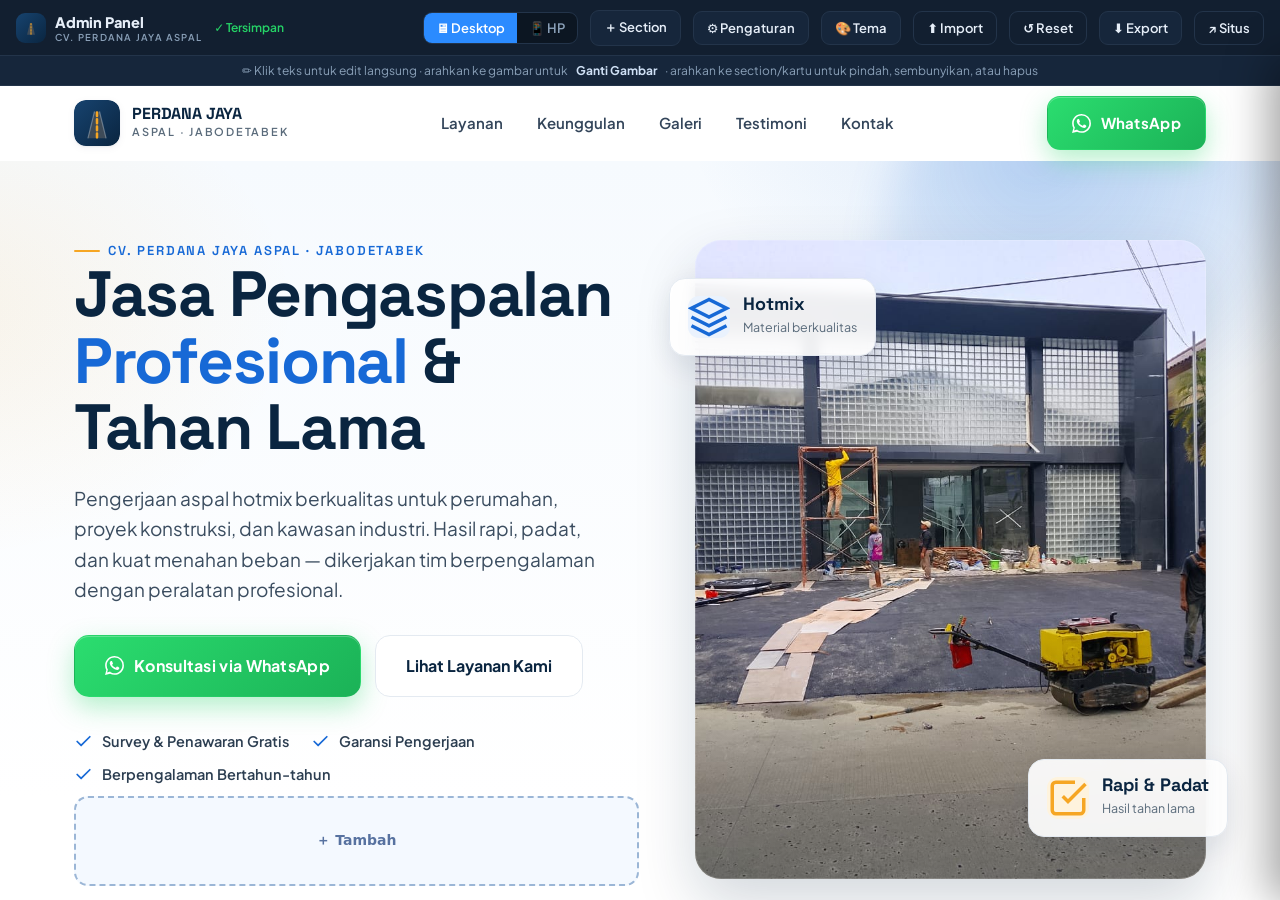
==== adminpanel/index.html @ 6e7381c0 "Sync latest landing page code" ====
<!DOCTYPE html>
<html lang="id">
<head>
<meta charset="UTF-8">
<meta name="viewport" content="width=device-width, initial-scale=1.0">
<title>Admin Panel — CV. Perdana Jaya Aspal</title>
<meta name="robots" content="noindex,nofollow">
<link rel="icon" href="data:image/svg+xml,<svg xmlns='http://www.w3.org/2000/svg' viewBox='0 0 48 48'><rect width='48' height='48' rx='12' fill='%230a2540'/><path d='M24 39 L24 13' stroke='%23F6A623' stroke-width='3' stroke-dasharray='4 3.4' stroke-linecap='round'/></svg>">
<link rel="preconnect" href="https://fonts.googleapis.com">
<link rel="preconnect" href="https://fonts.gstatic.com" crossorigin>
<link href="https://fonts.googleapis.com/css2?family=Plus+Jakarta+Sans:wght@400;500;600;700;800&display=swap" rel="stylesheet">
<link rel="stylesheet" href="../cms/admin.css">
</head>
<body>

<!-- ============ TOPBAR ============ -->
<header class="topbar">
  <div class="logo">
    <span class="dot"><svg viewBox="0 0 48 48" width="20" height="20"><path d="M14.5 40 L21.4 12 L26.6 12 L33.5 40 Z" fill="#3e4b58"/><path d="M24 39 L24 13" stroke="#F6A623" stroke-width="2.6" stroke-dasharray="4 3.4" stroke-linecap="round"/></svg></span>
    <span class="hide-sm">Admin Panel<small>CV. PERDANA JAYA ASPAL</small></span>
  </div>
  <span id="saved" class="saved">✓ Tersimpan</span>
  <div class="spacer"></div>
  <div class="seg hide-sm">
    <button class="active" data-dev="desktop">🖥 Desktop</button>
    <button data-dev="phone">📱 HP</button>
  </div>
  <button id="btnAddSec" class="tbtn">＋ Section</button>
  <button id="btnSettings" class="tbtn">⚙ Pengaturan</button>
  <button id="btnTheme" class="tbtn">🎨 Tema</button>
  <button id="btnImport" class="tbtn ghost hide-sm">⬆ Import</button>
  <input id="importFile" type="file" accept="application/json,.json" style="display:none">
  <button id="btnReset" class="tbtn ghost hide-sm">↺ Reset</button>
  <button id="btnExport" class="tbtn">⬇ Export</button>
  <button id="btnSite" class="tbtn ghost hide-sm">↗ Situs</button>
</header>

<div class="hintbar">✏️ Klik teks untuk edit langsung · arahkan ke gambar untuk <b>Ganti Gambar</b> · arahkan ke section/kartu untuk pindah, sembunyikan, atau hapus</div>

<!-- ============ EDITABLE PREVIEW ============ -->
<div id="stage" class="stage">
  <div class="frame-wrap">
    <iframe id="previewFrame" src="../index.html" title="Editor"></iframe>
  </div>
</div>

<!-- ============ THEME DRAWER ============ -->
<aside id="themeDrawer" class="drawer">
  <div class="dh"><h3>🎨 Tema</h3><button id="themeClose" class="tbtn ghost">✕</button></div>
  <div id="themeBody" class="dbody"></div>
</aside>
<div id="backdrop" class="backdrop"></div>

<!-- ============ IMAGE PICKER ============ -->
<div id="imgModal" class="modal">
  <div class="modal-box">
    <div class="mh"><h3>Pilih / Upload Gambar</h3><button id="imgClose" class="tbtn ghost">✕ Tutup</button></div>
    <div class="modal-body"><div id="imgGrid" class="imggrid"></div></div>
  </div>
</div>

<!-- ============ ICON PICKER ============ -->
<div id="iconModal" class="modal">
  <div class="modal-box" style="width:min(520px,96vw)">
    <div class="mh"><h3>Pilih Ikon</h3><button id="iconClose" class="tbtn ghost">✕ Tutup</button></div>
    <div class="modal-body"><div id="iconGrid" class="icongrid"></div></div>
  </div>
</div>

<!-- ============ ADD SECTION ============ -->
<div id="addModal" class="modal">
  <div class="modal-box" style="width:min(640px,96vw)">
    <div class="mh"><h3>Tambah Section</h3><button id="addClose" class="tbtn ghost">✕ Tutup</button></div>
    <div class="modal-body"><div id="addGrid" class="seclist"></div></div>
  </div>
</div>

<div id="toast" class="toast"></div>

<!-- portable CMS core -->
<script src="../cms/cms.js"></script>
<!-- this project (site) -->
<script src="../site/icons.js"></script>
<script src="../site/content.js"></script>
<script src="../site/images.js"></script>
<script src="../site/sections.js"></script>
<script src="../site/config.js"></script>
<!-- admin controller -->
<script src="../cms/admin.js"></script>
</body>
</html>
---- cms/admin.css ----
:root{
  --a-bg:#0c1622; --a-panel:#121f30; --a-panel2:#16263b; --a-line:#23344a;
  --a-text:#e6eef8; --a-mut:#8aa0b8; --a-blue:#2b8bff; --a-amber:#F6A623;
  --a-green:#25D366; --a-danger:#ff5c6c;
}
*{box-sizing:border-box;margin:0;padding:0}
body{font-family:"Plus Jakarta Sans",system-ui,sans-serif;background:var(--a-bg);color:var(--a-text);height:100vh;overflow:hidden;-webkit-font-smoothing:antialiased}
button{font-family:inherit;cursor:pointer}
input,textarea,select{font-family:inherit}

/* topbar */
.topbar{height:56px;display:flex;align-items:center;gap:12px;padding:0 16px;background:var(--a-panel);border-bottom:1px solid var(--a-line);position:relative;z-index:30}
.logo{display:flex;align-items:center;gap:9px;font-weight:800;font-size:14.5px;white-space:nowrap}
.logo .dot{width:30px;height:30px;border-radius:9px;background:linear-gradient(135deg,#17436f,#0a2540);display:grid;place-items:center}
.logo small{display:block;font-size:9.5px;color:var(--a-mut);letter-spacing:.13em;font-weight:600}
.saved{font-size:12px;color:var(--a-green);font-weight:600}
.saved.dirty{color:var(--a-amber)}
.spacer{flex:1}
.tbtn{display:inline-flex;align-items:center;gap:6px;background:var(--a-panel2);color:var(--a-text);border:1px solid var(--a-line);padding:8px 13px;border-radius:9px;font-size:13px;font-weight:600;transition:.15s;white-space:nowrap}
.tbtn:hover{border-color:var(--a-blue);color:#fff}
.tbtn.primary{background:var(--a-blue);border-color:var(--a-blue);color:#fff}
.tbtn.primary:hover{background:#1b7af0}
.tbtn.ghost{background:transparent}
.seg{display:flex;background:var(--a-bg);border:1px solid var(--a-line);border-radius:9px;overflow:hidden}
.seg button{padding:7px 12px;border:none;background:transparent;color:var(--a-mut);font-size:13px;font-weight:600}
.seg button.active{background:var(--a-blue);color:#fff}

/* hint bar under toolbar */
.hintbar{height:30px;display:flex;align-items:center;justify-content:center;gap:8px;background:var(--a-panel2);border-bottom:1px solid var(--a-line);font-size:12px;color:var(--a-mut)}
.hintbar b{color:#cfe0f5}

/* stage / preview */
.stage{height:calc(100vh - 86px);overflow:auto;display:flex;justify-content:center;padding:0;background:repeating-conic-gradient(#0b131d 0% 25%, #0d1622 0% 50%) 50%/24px 24px}
.frame-wrap{width:100%;height:100%;transition:width .3s, margin .3s}
.stage.phone .frame-wrap{width:390px;margin:18px 0;height:calc(100% - 36px);border-radius:18px;overflow:hidden;box-shadow:0 24px 70px rgba(0,0,0,.5)}
iframe{width:100%;height:100%;border:none;background:#fff;display:block}

/* generic panel (theme drawer) */
.drawer{position:fixed;top:56px;right:0;bottom:0;width:340px;background:var(--a-panel);border-left:1px solid var(--a-line);z-index:40;transform:translateX(100%);transition:transform .25s;overflow-y:auto;box-shadow:-12px 0 40px rgba(0,0,0,.35)}
.drawer.open{transform:none}
.drawer h3{font-size:15px;padding:16px 18px;border-bottom:1px solid var(--a-line);display:flex;align-items:center;justify-content:between}
.drawer .dh{display:flex;align-items:center;padding:14px 18px;border-bottom:1px solid var(--a-line)}
.drawer .dh h3{padding:0;border:none;flex:1}
.drawer .dbody{padding:16px 18px}
.field{margin-bottom:15px}
.field>label{display:block;font-size:12px;font-weight:700;color:var(--a-mut);margin-bottom:6px;text-transform:uppercase;letter-spacing:.04em}
.field select,.field input[type=text]{width:100%;background:var(--a-bg);border:1px solid var(--a-line);border-radius:9px;padding:9px 11px;color:var(--a-text);font-size:14px}
.field select:focus,.field input:focus{outline:none;border-color:var(--a-blue)}
.colorrow{display:flex;align-items:center;gap:10px}
.colorrow input[type=color]{width:42px;height:36px;border:1px solid var(--a-line);border-radius:8px;background:var(--a-bg);padding:2px;cursor:pointer}
.colorrow input[type=text]{flex:1}

/* modal */
.modal{position:fixed;inset:0;background:rgba(4,10,18,.82);display:none;align-items:center;justify-content:center;z-index:60;padding:24px;backdrop-filter:blur(4px)}
.modal.open{display:flex}
.modal-box{background:var(--a-panel);border:1px solid var(--a-line);border-radius:16px;width:min(900px,96vw);max-height:88vh;display:flex;flex-direction:column;overflow:hidden}
.modal-box .mh{display:flex;align-items:center;gap:12px;padding:15px 18px;border-bottom:1px solid var(--a-line)}
.modal-box .mh h3{font-size:16px;flex:1}
.modal-body{padding:16px;overflow-y:auto}
.imggrid{display:grid;grid-template-columns:repeat(auto-fill,minmax(118px,1fr));gap:10px}
.imggrid img{width:100%;aspect-ratio:4/3;object-fit:cover;border-radius:9px;border:2px solid transparent;cursor:pointer;transition:.15s}
.imggrid img:hover{border-color:var(--a-blue);transform:scale(1.03)}
.imggrid .upload{aspect-ratio:4/3;border:2px dashed var(--a-line);border-radius:9px;display:flex;flex-direction:column;align-items:center;justify-content:center;gap:6px;color:var(--a-mut);font-size:13px;font-weight:600}
.imggrid .upload:hover{border-color:var(--a-blue);color:var(--a-blue)}
.icongrid{display:grid;grid-template-columns:repeat(8,1fr);gap:8px}
.icongrid button{aspect-ratio:1;border:1px solid var(--a-line);background:var(--a-bg);border-radius:9px;display:grid;place-items:center;color:var(--a-mut)}
.icongrid button:hover{border-color:var(--a-blue);color:var(--a-blue);background:rgba(43,139,255,.1)}
.icongrid svg{width:22px;height:22px}
.seclist{display:grid;grid-template-columns:repeat(3,1fr);gap:10px}
.seclist button{display:flex;flex-direction:column;align-items:flex-start;gap:4px;padding:14px;border:1px solid var(--a-line);background:var(--a-bg);border-radius:11px;color:var(--a-text);text-align:left}
.seclist button:hover{border-color:var(--a-blue);background:rgba(43,139,255,.08)}
.seclist .em{font-size:22px}
.seclist .nm{font-weight:700;font-size:14px}
.seclist small{color:var(--a-mut);font-size:11.5px}

.toast{position:fixed;bottom:22px;left:50%;transform:translateX(-50%) translateY(20px);background:#0f2238;border:1px solid var(--a-blue);color:#fff;padding:11px 18px;border-radius:11px;font-weight:600;font-size:14px;opacity:0;transition:.3s;z-index:200;box-shadow:0 14px 40px rgba(0,0,0,.4)}
.toast.show{opacity:1;transform:translateX(-50%) translateY(0)}
.backdrop{position:fixed;inset:56px 0 0 0;z-index:35;display:none}
.backdrop.show{display:block}
@media(max-width:720px){ .hide-sm{display:none} .topbar{gap:8px;padding:0 10px} }
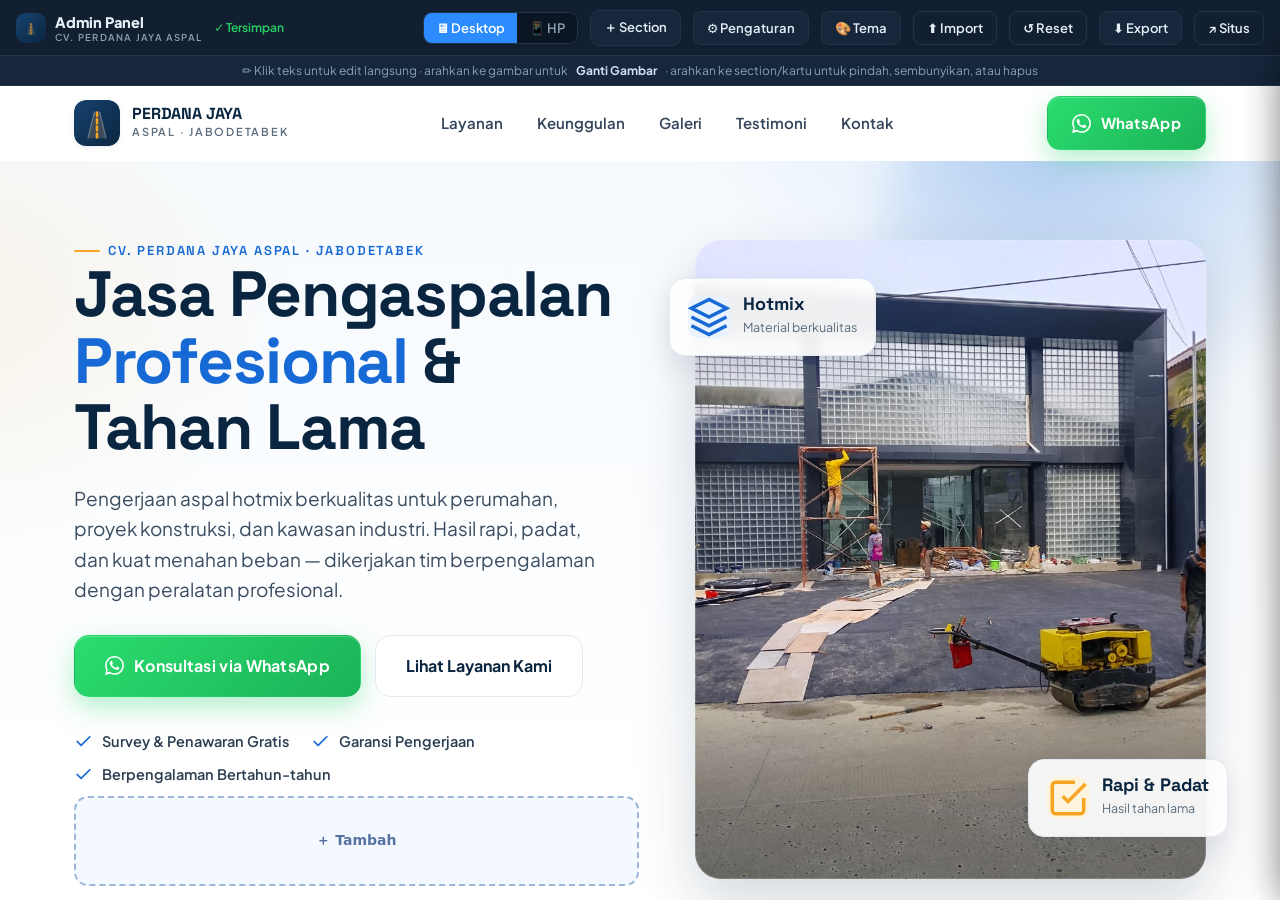
==== commit 910d3276: "Add cache busting for latest static assets" ====
--- a/adminpanel/index.html
+++ b/adminpanel/index.html
@@ -9,7 +9,7 @@
 <link rel="preconnect" href="https://fonts.googleapis.com">
 <link rel="preconnect" href="https://fonts.gstatic.com" crossorigin>
 <link href="https://fonts.googleapis.com/css2?family=Plus+Jakarta+Sans:wght@400;500;600;700;800&display=swap" rel="stylesheet">
-<link rel="stylesheet" href="../cms/admin.css">
+<link rel="stylesheet" href="../cms/admin.css?v=20260607-0026">
 </head>
 <body>
 
@@ -40,7 +40,7 @@
 <!-- ============ EDITABLE PREVIEW ============ -->
 <div id="stage" class="stage">
   <div class="frame-wrap">
-    <iframe id="previewFrame" src="../index.html" title="Editor"></iframe>
+    <iframe id="previewFrame" src="../index.html?v=20260607-0026" title="Editor"></iframe>
   </div>
 </div>
 
@@ -48,6 +48,12 @@
 <aside id="themeDrawer" class="drawer">
   <div class="dh"><h3>🎨 Tema</h3><button id="themeClose" class="tbtn ghost">✕</button></div>
   <div id="themeBody" class="dbody"></div>
+</aside>
+
+<!-- ============ SETTINGS DRAWER ============ -->
+<aside id="setDrawer" class="drawer">
+  <div class="dh"><h3>⚙ Pengaturan</h3><button id="setClose" class="tbtn ghost">✕</button></div>
+  <div id="setBody" class="dbody"></div>
 </aside>
 <div id="backdrop" class="backdrop"></div>
 
@@ -78,14 +84,14 @@
 <div id="toast" class="toast"></div>
 
 <!-- portable CMS core -->
-<script src="../cms/cms.js"></script>
+<script src="../cms/cms.js?v=20260607-0026"></script>
 <!-- this project (site) -->
-<script src="../site/icons.js"></script>
-<script src="../site/content.js"></script>
-<script src="../site/images.js"></script>
-<script src="../site/sections.js"></script>
-<script src="../site/config.js"></script>
+<script src="../site/icons.js?v=20260607-0026"></script>
+<script src="../site/content.js?v=20260607-0026"></script>
+<script src="../site/images.js?v=20260607-0026"></script>
+<script src="../site/sections.js?v=20260607-0026"></script>
+<script src="../site/config.js?v=20260607-0026"></script>
 <!-- admin controller -->
-<script src="../cms/admin.js"></script>
+<script src="../cms/admin.js?v=20260607-0026"></script>
 </body>
 </html>
--- a/cms/admin.css
+++ b/cms/admin.css
@@ -36,7 +36,7 @@
 iframe{width:100%;height:100%;border:none;background:#fff;display:block}
 
 /* generic panel (theme drawer) */
-.drawer{position:fixed;top:56px;right:0;bottom:0;width:340px;background:var(--a-panel);border-left:1px solid var(--a-line);z-index:40;transform:translateX(100%);transition:transform .25s;overflow-y:auto;box-shadow:-12px 0 40px rgba(0,0,0,.35)}
+.drawer{position:fixed;top:56px;right:0;bottom:0;width:min(360px,92vw);background:var(--a-panel);border-left:1px solid var(--a-line);z-index:40;transform:translateX(105%);transition:transform .25s;overflow-y:auto;box-shadow:-12px 0 40px rgba(0,0,0,.35)}
 .drawer.open{transform:none}
 .drawer h3{font-size:15px;padding:16px 18px;border-bottom:1px solid var(--a-line);display:flex;align-items:center;justify-content:between}
 .drawer .dh{display:flex;align-items:center;padding:14px 18px;border-bottom:1px solid var(--a-line)}
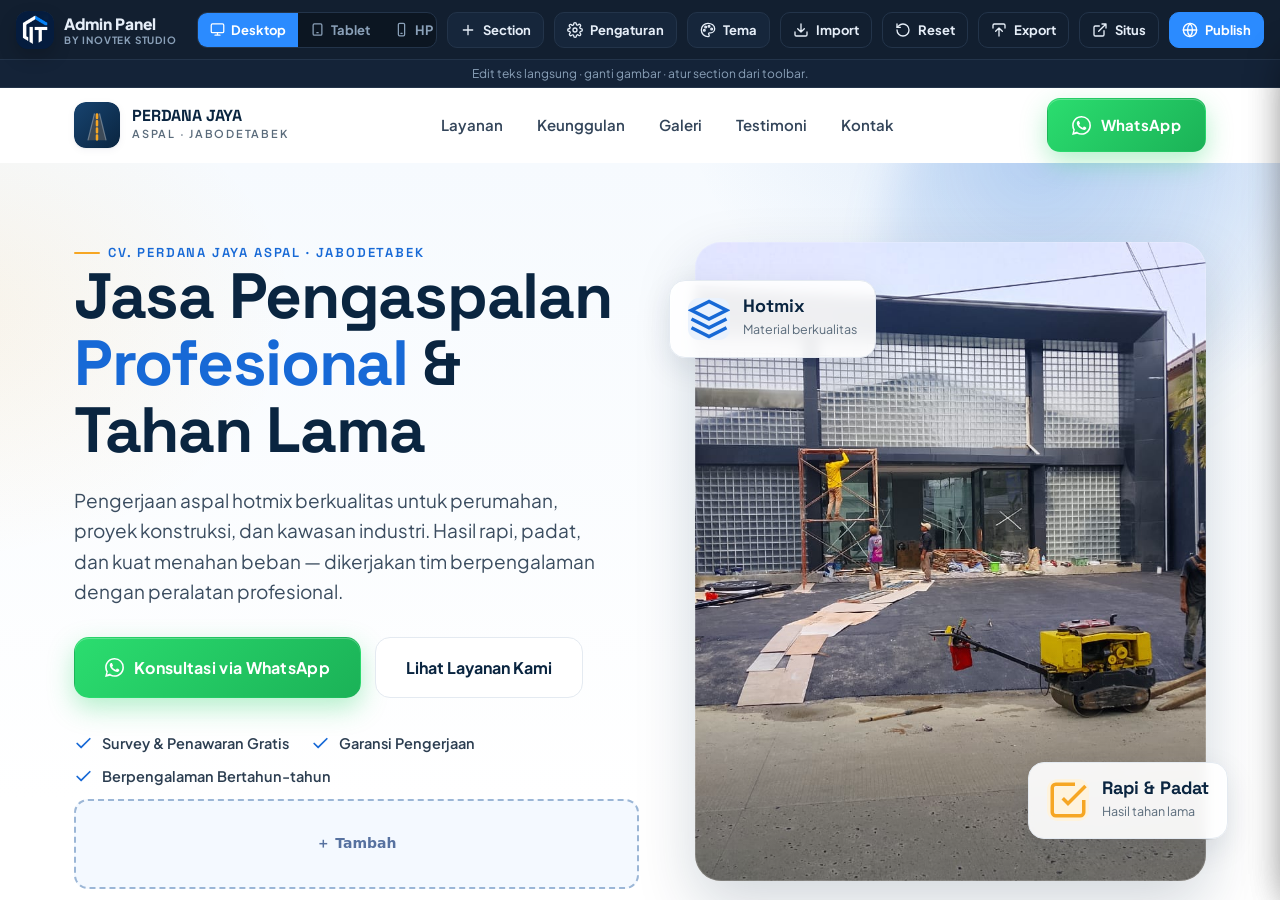
==== commit d99a3ab7: "Adopt CMS Admin Panel (Plug & Play) template - Swap engine + admin to the plug & play template (cms/" ====
--- a/adminpanel/index.html
+++ b/adminpanel/index.html
@@ -3,95 +3,87 @@
 <head>
 <meta charset="UTF-8">
 <meta name="viewport" content="width=device-width, initial-scale=1.0">
-<title>Admin Panel — CV. Perdana Jaya Aspal</title>
+<title>Admin Panel</title>
 <meta name="robots" content="noindex,nofollow">
-<link rel="icon" href="data:image/svg+xml,<svg xmlns='http://www.w3.org/2000/svg' viewBox='0 0 48 48'><rect width='48' height='48' rx='12' fill='%230a2540'/><path d='M24 39 L24 13' stroke='%23F6A623' stroke-width='3' stroke-dasharray='4 3.4' stroke-linecap='round'/></svg>">
 <link rel="preconnect" href="https://fonts.googleapis.com">
 <link rel="preconnect" href="https://fonts.gstatic.com" crossorigin>
 <link href="https://fonts.googleapis.com/css2?family=Plus+Jakarta+Sans:wght@400;500;600;700;800&display=swap" rel="stylesheet">
-<link rel="stylesheet" href="../cms/admin.css?v=20260607-0026">
+<link rel="stylesheet" href="../cms/admin.css?v=20260607-tmpl">
 </head>
 <body>
-
-<!-- ============ TOPBAR ============ -->
 <header class="topbar">
   <div class="logo">
-    <span class="dot"><svg viewBox="0 0 48 48" width="20" height="20"><path d="M14.5 40 L21.4 12 L26.6 12 L33.5 40 Z" fill="#3e4b58"/><path d="M24 39 L24 13" stroke="#F6A623" stroke-width="2.6" stroke-dasharray="4 3.4" stroke-linecap="round"/></svg></span>
-    <span class="hide-sm">Admin Panel<small>CV. PERDANA JAYA ASPAL</small></span>
+    <span class="dot">
+      <img src="../assets/inovtek-studio-logo.jpeg" alt="Inovtek Studio">
+    </span>
+    <span class="hide-sm">Admin Panel<small>by Inovtek Studio</small></span>
   </div>
-  <span id="saved" class="saved">✓ Tersimpan</span>
+  <span id="saved" class="saved" aria-live="polite"></span>
   <div class="spacer"></div>
   <div class="seg hide-sm">
-    <button class="active" data-dev="desktop">🖥 Desktop</button>
-    <button data-dev="phone">📱 HP</button>
+    <button class="active" data-dev="desktop">Desktop</button>
+    <button data-dev="tablet">Tablet</button>
+    <button data-dev="phone">HP</button>
   </div>
-  <button id="btnAddSec" class="tbtn">＋ Section</button>
-  <button id="btnSettings" class="tbtn">⚙ Pengaturan</button>
-  <button id="btnTheme" class="tbtn">🎨 Tema</button>
-  <button id="btnImport" class="tbtn ghost hide-sm">⬆ Import</button>
+  <button id="btnAddSec" class="tbtn">Section</button>
+  <button id="btnSettings" class="tbtn">Pengaturan</button>
+  <button id="btnTheme" class="tbtn">Tema</button>
+  <button id="btnImport" class="tbtn ghost hide-sm">Import</button>
   <input id="importFile" type="file" accept="application/json,.json" style="display:none">
-  <button id="btnReset" class="tbtn ghost hide-sm">↺ Reset</button>
-  <button id="btnExport" class="tbtn">⬇ Export</button>
-  <button id="btnSite" class="tbtn ghost hide-sm">↗ Situs</button>
+  <button id="btnReset" class="tbtn ghost hide-sm">Reset</button>
+  <button id="btnExport" class="tbtn ghost">Export</button>
+  <button id="btnSite" class="tbtn ghost hide-sm">Situs</button>
+  <button id="btnPublish" class="tbtn primary">Publish</button>
 </header>
 
-<div class="hintbar">✏️ Klik teks untuk edit langsung · arahkan ke gambar untuk <b>Ganti Gambar</b> · arahkan ke section/kartu untuk pindah, sembunyikan, atau hapus</div>
+<div class="hintbar">Edit teks langsung · ganti gambar · atur section dari toolbar.</div>
 
-<!-- ============ EDITABLE PREVIEW ============ -->
 <div id="stage" class="stage">
   <div class="frame-wrap">
-    <iframe id="previewFrame" src="../index.html?v=20260607-0026" title="Editor"></iframe>
+    <iframe id="previewFrame" src="../index.html?v=20260607-tmpl" title="Editor"></iframe>
   </div>
 </div>
 
-<!-- ============ THEME DRAWER ============ -->
 <aside id="themeDrawer" class="drawer">
-  <div class="dh"><h3>🎨 Tema</h3><button id="themeClose" class="tbtn ghost">✕</button></div>
+  <div class="dh"><h3>Tema</h3><button id="themeClose" class="tbtn ghost">Tutup</button></div>
   <div id="themeBody" class="dbody"></div>
 </aside>
 
-<!-- ============ SETTINGS DRAWER ============ -->
 <aside id="setDrawer" class="drawer">
-  <div class="dh"><h3>⚙ Pengaturan</h3><button id="setClose" class="tbtn ghost">✕</button></div>
+  <div class="dh"><h3>Pengaturan</h3><button id="setClose" class="tbtn ghost">Tutup</button></div>
   <div id="setBody" class="dbody"></div>
 </aside>
 <div id="backdrop" class="backdrop"></div>
 
-<!-- ============ IMAGE PICKER ============ -->
 <div id="imgModal" class="modal">
   <div class="modal-box">
-    <div class="mh"><h3>Pilih / Upload Gambar</h3><button id="imgClose" class="tbtn ghost">✕ Tutup</button></div>
+    <div class="mh"><h3>Pilih / Upload Gambar</h3><button id="imgClose" class="tbtn ghost">Tutup</button></div>
     <div class="modal-body"><div id="imgGrid" class="imggrid"></div></div>
   </div>
 </div>
 
-<!-- ============ ICON PICKER ============ -->
 <div id="iconModal" class="modal">
   <div class="modal-box" style="width:min(520px,96vw)">
-    <div class="mh"><h3>Pilih Ikon</h3><button id="iconClose" class="tbtn ghost">✕ Tutup</button></div>
+    <div class="mh"><h3>Pilih Ikon</h3><button id="iconClose" class="tbtn ghost">Tutup</button></div>
     <div class="modal-body"><div id="iconGrid" class="icongrid"></div></div>
   </div>
 </div>
 
-<!-- ============ ADD SECTION ============ -->
 <div id="addModal" class="modal">
   <div class="modal-box" style="width:min(640px,96vw)">
-    <div class="mh"><h3>Tambah Section</h3><button id="addClose" class="tbtn ghost">✕ Tutup</button></div>
+    <div class="mh"><h3>Tambah Section</h3><button id="addClose" class="tbtn ghost">Tutup</button></div>
     <div class="modal-body"><div id="addGrid" class="seclist"></div></div>
   </div>
 </div>
 
 <div id="toast" class="toast"></div>
 
-<!-- portable CMS core -->
-<script src="../cms/cms.js?v=20260607-0026"></script>
-<!-- this project (site) -->
-<script src="../site/icons.js?v=20260607-0026"></script>
-<script src="../site/content.js?v=20260607-0026"></script>
-<script src="../site/images.js?v=20260607-0026"></script>
-<script src="../site/sections.js?v=20260607-0026"></script>
-<script src="../site/config.js?v=20260607-0026"></script>
-<!-- admin controller -->
-<script src="../cms/admin.js?v=20260607-0026"></script>
+<script src="../cms/cms.js?v=20260607-tmpl"></script>
+<script src="../site/icons.js?v=20260607-tmpl"></script>
+<script src="../site/content.js?v=20260607-tmpl"></script>
+<script src="../site/images.js?v=20260607-tmpl"></script>
+<script src="../site/sections.js?v=20260607-tmpl"></script>
+<script src="../site/config.js?v=20260607-tmpl"></script>
+<script src="../cms/admin.js?v=20260607-tmpl"></script>
 </body>
 </html>
--- a/cms/admin.css
+++ b/cms/admin.css
@@ -9,43 +9,62 @@
 input,textarea,select{font-family:inherit}
 
 /* topbar */
-.topbar{height:56px;display:flex;align-items:center;gap:12px;padding:0 16px;background:var(--a-panel);border-bottom:1px solid var(--a-line);position:relative;z-index:30}
-.logo{display:flex;align-items:center;gap:9px;font-weight:800;font-size:14.5px;white-space:nowrap}
-.logo .dot{width:30px;height:30px;border-radius:9px;background:linear-gradient(135deg,#17436f,#0a2540);display:grid;place-items:center}
-.logo small{display:block;font-size:9.5px;color:var(--a-mut);letter-spacing:.13em;font-weight:600}
-.saved{font-size:12px;color:var(--a-green);font-weight:600}
+.topbar{height:60px;display:flex;align-items:center;gap:10px;padding:0 16px;background:var(--a-panel);border-bottom:1px solid var(--a-line);position:relative;z-index:30}
+.logo{display:flex;align-items:center;gap:10px;font-weight:800;font-size:15.5px;white-space:nowrap;min-width:max-content}
+.logo .dot{width:38px;height:38px;border-radius:12px;background:#071a2f;display:grid;place-items:center;overflow:hidden;box-shadow:inset 0 1px 0 rgba(255,255,255,.12),0 8px 18px rgba(0,0,0,.18)}
+.logo .dot img{width:100%;height:100%;object-fit:cover;display:block}
+.logo small{display:block;font-size:10px;color:var(--a-mut);letter-spacing:.08em;font-weight:700;margin-top:1px;text-transform:uppercase}
+.saved{display:none;font-size:13px;color:var(--a-green);font-weight:800;white-space:nowrap;background:rgba(37,211,102,.12);border:1px solid rgba(37,211,102,.26);padding:6px 10px;border-radius:999px}
+.saved.show{display:inline-flex;align-items:center}
 .saved.dirty{color:var(--a-amber)}
 .spacer{flex:1}
-.tbtn{display:inline-flex;align-items:center;gap:6px;background:var(--a-panel2);color:var(--a-text);border:1px solid var(--a-line);padding:8px 13px;border-radius:9px;font-size:13px;font-weight:600;transition:.15s;white-space:nowrap}
+.tbtn{display:inline-flex;align-items:center;gap:7px;background:var(--a-panel2);color:var(--a-text);border:1px solid var(--a-line);padding:8px 12px;border-radius:10px;font-size:13px;font-weight:700;transition:.15s;white-space:nowrap;min-height:36px}
+.tbtn:disabled{opacity:.62;cursor:wait}
 .tbtn:hover{border-color:var(--a-blue);color:#fff}
 .tbtn.primary{background:var(--a-blue);border-color:var(--a-blue);color:#fff}
 .tbtn.primary:hover{background:#1b7af0}
 .tbtn.ghost{background:transparent}
-.seg{display:flex;background:var(--a-bg);border:1px solid var(--a-line);border-radius:9px;overflow:hidden}
-.seg button{padding:7px 12px;border:none;background:transparent;color:var(--a-mut);font-size:13px;font-weight:600}
+.seg{display:flex;background:var(--a-bg);border:1px solid var(--a-line);border-radius:10px;overflow:hidden;min-height:36px}
+.seg button{padding:7px 12px;border:none;background:transparent;color:var(--a-mut);font-size:13px;font-weight:700}
 .seg button.active{background:var(--a-blue);color:#fff}
+.seg button{display:inline-flex;align-items:center;gap:6px}
+.seg button svg{width:15px;height:15px}
+.tbtn span{display:inline-block}
 
 /* hint bar under toolbar */
-.hintbar{height:30px;display:flex;align-items:center;justify-content:center;gap:8px;background:var(--a-panel2);border-bottom:1px solid var(--a-line);font-size:12px;color:var(--a-mut)}
+.hintbar{height:28px;display:flex;align-items:center;justify-content:center;gap:8px;background:#142338;border-bottom:1px solid var(--a-line);font-size:12px;color:var(--a-mut)}
 .hintbar b{color:#cfe0f5}
 
 /* stage / preview */
-.stage{height:calc(100vh - 86px);overflow:auto;display:flex;justify-content:center;padding:0;background:repeating-conic-gradient(#0b131d 0% 25%, #0d1622 0% 50%) 50%/24px 24px}
+.stage{height:calc(100vh - 88px);overflow:auto;display:flex;justify-content:center;padding:0;background:repeating-conic-gradient(#0b131d 0% 25%, #0d1622 0% 50%) 50%/24px 24px}
 .frame-wrap{width:100%;height:100%;transition:width .3s, margin .3s}
+.stage.tablet .frame-wrap{width:768px;max-width:calc(100% - 28px);margin:18px 0;height:calc(100% - 36px);border-radius:18px;overflow:hidden;box-shadow:0 24px 70px rgba(0,0,0,.5)}
 .stage.phone .frame-wrap{width:390px;margin:18px 0;height:calc(100% - 36px);border-radius:18px;overflow:hidden;box-shadow:0 24px 70px rgba(0,0,0,.5)}
 iframe{width:100%;height:100%;border:none;background:#fff;display:block}
 
 /* generic panel (theme drawer) */
-.drawer{position:fixed;top:56px;right:0;bottom:0;width:min(360px,92vw);background:var(--a-panel);border-left:1px solid var(--a-line);z-index:40;transform:translateX(105%);transition:transform .25s;overflow-y:auto;box-shadow:-12px 0 40px rgba(0,0,0,.35)}
+.drawer{position:fixed;top:60px;right:0;bottom:0;width:min(440px,94vw);background:var(--a-panel);border-left:1px solid var(--a-line);z-index:40;transform:translateX(105%);transition:transform .25s;overflow-y:auto;box-shadow:-12px 0 40px rgba(0,0,0,.35)}
 .drawer.open{transform:none}
-.drawer h3{font-size:15px;padding:16px 18px;border-bottom:1px solid var(--a-line);display:flex;align-items:center;justify-content:between}
-.drawer .dh{display:flex;align-items:center;padding:14px 18px;border-bottom:1px solid var(--a-line)}
-.drawer .dh h3{padding:0;border:none;flex:1}
-.drawer .dbody{padding:16px 18px}
-.field{margin-bottom:15px}
-.field>label{display:block;font-size:12px;font-weight:700;color:var(--a-mut);margin-bottom:6px;text-transform:uppercase;letter-spacing:.04em}
-.field select,.field input[type=text]{width:100%;background:var(--a-bg);border:1px solid var(--a-line);border-radius:9px;padding:9px 11px;color:var(--a-text);font-size:14px}
-.field select:focus,.field input:focus{outline:none;border-color:var(--a-blue)}
+.drawer h3{font-size:16px;padding:16px 18px;border-bottom:1px solid var(--a-line);display:flex;align-items:center;justify-content:space-between}
+.drawer .dh{position:sticky;top:0;z-index:2;display:flex;align-items:center;justify-content:space-between;gap:20px;padding:14px 16px;border-bottom:1px solid var(--a-line);background:rgba(18,31,48,.96);backdrop-filter:blur(10px)}
+.drawer .dh h3{padding:0;border:none;min-width:0;flex:1 1 auto;max-width:calc(100% - 102px);font-size:17px;line-height:1.2;text-align:left;display:flex;align-items:center;justify-content:flex-start;gap:9px;white-space:nowrap;overflow:hidden;text-overflow:ellipsis}
+.drawer .dh h3 svg{color:#d8e6f5;flex:none}
+.drawer .dh .tbtn{flex:0 0 auto!important;width:auto!important;min-width:82px;max-width:max-content;min-height:34px;padding:7px 10px;border-radius:10px;justify-content:center}
+.drawer .dbody{padding:14px}
+.settings-group{background:rgba(12,22,34,.58);border:1px solid var(--a-line);border-radius:16px;margin-bottom:14px;overflow:hidden}
+.settings-group-head{padding:14px 15px 12px;border-bottom:1px solid rgba(255,255,255,.07);background:rgba(255,255,255,.025)}
+.settings-group-head h4{font-size:14px;color:#fff;font-weight:800;margin-bottom:4px}
+.settings-group-head p{font-size:12.5px;color:var(--a-mut);line-height:1.45}
+.settings-fields{padding:14px 15px 2px}
+.field{margin-bottom:14px}
+.field>label{display:block;font-size:13px;font-weight:750;color:#d8e6f5;margin-bottom:6px;text-transform:none;letter-spacing:0}
+.field .help{font-size:12px;color:var(--a-mut);line-height:1.42;margin:-2px 0 8px}
+.field select,.field input[type=text],.field input:not([type]),.field input[type=url],.field input[type=email],.field textarea{width:100%;background:#0b1522;border:1px solid var(--a-line);border-radius:10px;padding:10px 11px;color:var(--a-text);font-size:14px;line-height:1.45;transition:border-color .15s, box-shadow .15s, background .15s}
+.field select:focus,.field input:focus,.field textarea:focus{outline:none;border-color:var(--a-blue);box-shadow:0 0 0 3px rgba(43,139,255,.16);background:#0c1828}
+.field input::placeholder,.field textarea::placeholder{color:#607991}
+.setting-color{display:flex;align-items:center;gap:10px}
+.setting-color input[type=color]{width:46px;height:42px;flex:none;border:1px solid var(--a-line);border-radius:10px;background:#0b1522;padding:3px;cursor:pointer}
+.setting-color input[type=text]{flex:1}
 .colorrow{display:flex;align-items:center;gap:10px}
 .colorrow input[type=color]{width:42px;height:36px;border:1px solid var(--a-line);border-radius:8px;background:var(--a-bg);padding:2px;cursor:pointer}
 .colorrow input[type=text]{flex:1}
@@ -69,12 +88,62 @@
 .seclist{display:grid;grid-template-columns:repeat(3,1fr);gap:10px}
 .seclist button{display:flex;flex-direction:column;align-items:flex-start;gap:4px;padding:14px;border:1px solid var(--a-line);background:var(--a-bg);border-radius:11px;color:var(--a-text);text-align:left}
 .seclist button:hover{border-color:var(--a-blue);background:rgba(43,139,255,.08)}
-.seclist .em{font-size:22px}
+.seclist .em{display:inline-flex}
+.seclist .em svg{width:26px;height:26px;color:var(--a-blue)}
 .seclist .nm{font-weight:700;font-size:14px}
 .seclist small{color:var(--a-mut);font-size:11.5px}
 
 .toast{position:fixed;bottom:22px;left:50%;transform:translateX(-50%) translateY(20px);background:#0f2238;border:1px solid var(--a-blue);color:#fff;padding:11px 18px;border-radius:11px;font-weight:600;font-size:14px;opacity:0;transition:.3s;z-index:200;box-shadow:0 14px 40px rgba(0,0,0,.4)}
 .toast.show{opacity:1;transform:translateX(-50%) translateY(0)}
-.backdrop{position:fixed;inset:56px 0 0 0;z-index:35;display:none}
+.backdrop{position:fixed;inset:60px 0 0 0;z-index:35;display:none}
 .backdrop.show{display:block}
-@media(max-width:720px){ .hide-sm{display:none} .topbar{gap:8px;padding:0 10px} }
+
+/* settings drawer image field */
+.imgfield .thumb{width:100%;height:128px;border-radius:12px;object-fit:cover;border:1px solid var(--a-line);background:var(--a-bg);margin-bottom:10px}
+.imgfield .empty-thumb{display:flex;flex-direction:column;align-items:center;justify-content:center;gap:7px;color:var(--a-mut);font-size:12.5px;font-weight:700;background:#0b1522}
+.imgfield .empty-thumb svg{color:var(--a-blue)}
+.imgfield .imgacts{display:flex;gap:8px}
+.imgfield .imgacts button{flex:1}
+.dbody textarea{min-height:88px;resize:vertical}
+.nav-editor{display:flex;flex-direction:column;gap:10px}
+.nav-row{display:grid;grid-template-columns:minmax(0,.85fr) minmax(160px,1.15fr) auto;gap:8px;align-items:end;padding:10px;border:1px solid rgba(255,255,255,.08);border-radius:12px;background:#0b1522}
+.nav-row .field{margin:0}
+.nav-row .nav-delete{width:40px;height:42px;padding:0;display:grid;place-items:center}
+.nav-row .nav-delete span{display:none}
+.nav-actions{display:grid;grid-template-columns:1fr 1fr;gap:8px;margin-top:2px}
+.nav-actions .tbtn{justify-content:center}
+.nav-empty{padding:14px;border:1px dashed var(--a-line);border-radius:12px;color:var(--a-mut);font-size:13px;line-height:1.45;text-align:center;background:#0b1522}
+
+@media(max-width:1100px){
+  .topbar>.hide-sm:not(.seg){display:none}
+  .topbar>.seg.hide-sm{display:flex}
+}
+@media(max-width:860px){
+  .topbar{gap:8px;padding:0 10px}
+  .logo{font-size:14px}
+  .tbtn{padding:8px 10px}
+}
+@media(max-width:720px){
+  .hide-sm:not(.seg){display:none}
+  .seg.hide-sm{display:flex}
+  .spacer{display:none}
+  .logo{min-width:auto}
+  .logo .dot{width:34px;height:34px;border-radius:11px}
+  .seg{flex:none;min-height:36px}
+  .seg button{width:34px;padding:0;justify-content:center}
+  .seg button span{display:none}
+  .topbar .tbtn{width:36px;min-width:36px;height:36px;min-height:36px;padding:0;gap:0;justify-content:center}
+  .topbar .tbtn span{display:none}
+  #btnExport{display:none}
+  .topbar{gap:7px;padding:0 8px;overflow-x:auto}      /* let the action buttons scroll instead of wrapping */
+  .topbar .tbtn{flex:none}
+  .hintbar{font-size:11px;padding:0 10px;text-align:center;line-height:1.25;height:auto;min-height:30px}
+  .stage{height:calc(100vh - 60px - 44px)}
+  .drawer{width:100vw}
+  .drawer .dh{gap:14px;padding:14px}
+  .drawer .dh h3{max-width:calc(100% - 96px)}
+  .nav-row{grid-template-columns:1fr;gap:10px}
+  .nav-row .nav-delete{width:100%;display:inline-flex}
+  .nav-row .nav-delete span{display:inline-block}
+  .nav-actions{grid-template-columns:1fr}
+}
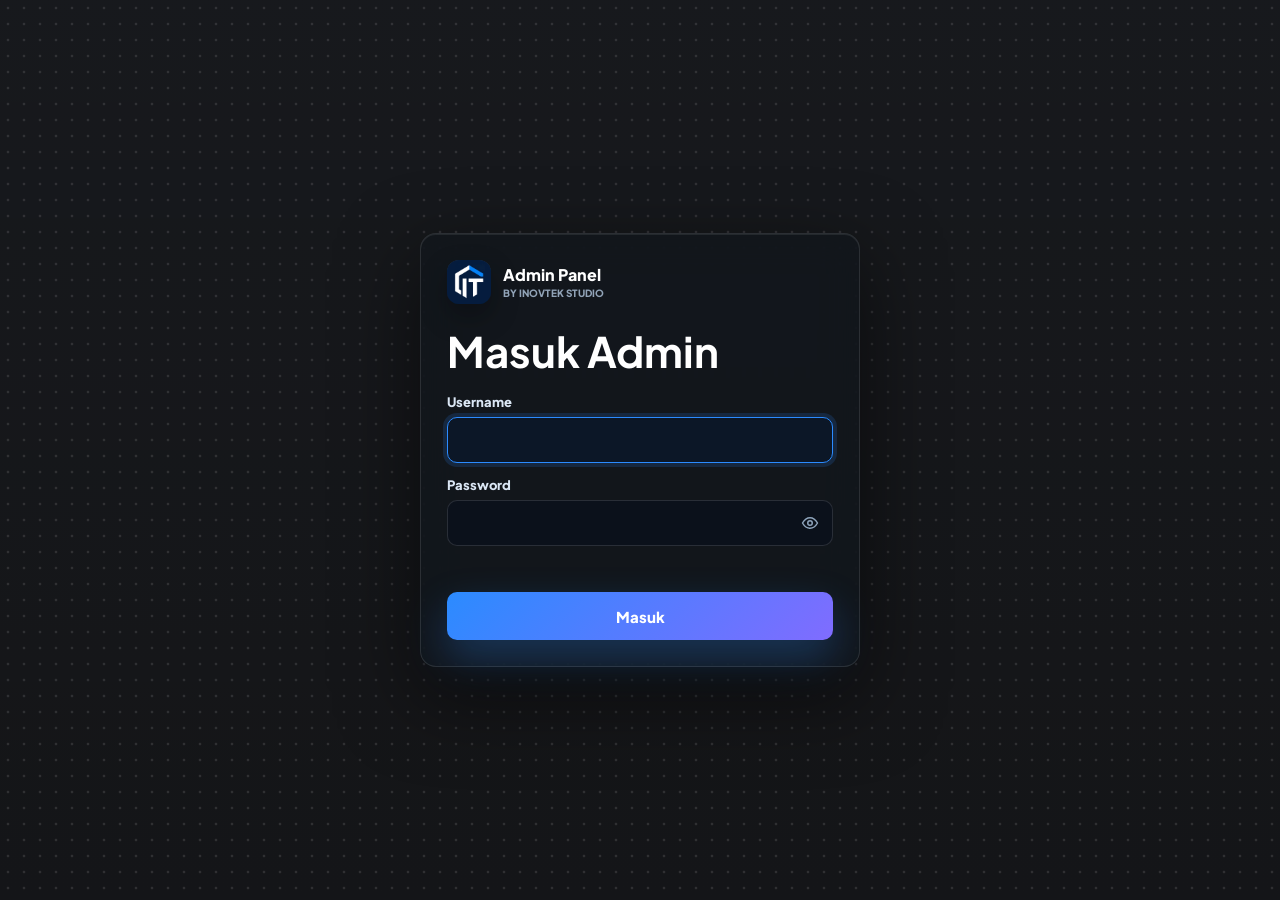
==== commit 0ded9cf9: "Update admin to latest template: login gate - adminpanel: login screen (username/password) gating th" ====
--- a/adminpanel/index.html
+++ b/adminpanel/index.html
@@ -8,9 +8,37 @@
 <link rel="preconnect" href="https://fonts.googleapis.com">
 <link rel="preconnect" href="https://fonts.gstatic.com" crossorigin>
 <link href="https://fonts.googleapis.com/css2?family=Plus+Jakarta+Sans:wght@400;500;600;700;800&display=swap" rel="stylesheet">
-<link rel="stylesheet" href="../cms/admin.css?v=20260607-tmpl">
+<link rel="stylesheet" href="../cms/admin.css?v=20260607-login">
 </head>
-<body>
+<body class="auth-locked">
+<main id="loginScreen" class="login-screen" aria-labelledby="loginTitle">
+  <section class="login-card">
+    <div class="login-brand">
+      <span class="login-logo"><img src="../assets/inovtek-studio-logo.jpeg" alt="Inovtek Studio"></span>
+      <span>Admin Panel<small>by Inovtek Studio</small></span>
+    </div>
+    <div class="login-copy">
+      <h1 id="loginTitle">Masuk Admin</h1>
+    </div>
+    <form id="loginForm" class="login-form" autocomplete="off" data-lpignore="true" data-1p-ignore="true">
+      <label>
+        <span>Username</span>
+        <input id="loginUser" name="cms_access_user" type="text" autocomplete="off" autocapitalize="none" spellcheck="false" value="" required>
+      </label>
+      <label>
+        <span>Password</span>
+        <div class="pass-field">
+          <input id="loginPass" name="cms_access_key" type="password" autocomplete="new-password" value="" required>
+          <button id="togglePass" type="button" aria-label="Lihat password"></button>
+        </div>
+      </label>
+      <p id="loginError" class="login-error" aria-live="polite"></p>
+      <button class="login-submit" type="submit"><span>Masuk</span></button>
+    </form>
+  </section>
+</main>
+
+<div id="adminShell" class="admin-shell" aria-hidden="true">
 <header class="topbar">
   <div class="logo">
     <span class="dot">
@@ -33,6 +61,7 @@
   <button id="btnReset" class="tbtn ghost hide-sm">Reset</button>
   <button id="btnExport" class="tbtn ghost">Export</button>
   <button id="btnSite" class="tbtn ghost hide-sm">Situs</button>
+  <button id="btnLogout" class="tbtn ghost">Keluar</button>
   <button id="btnPublish" class="tbtn primary">Publish</button>
 </header>
 
@@ -40,7 +69,7 @@
 
 <div id="stage" class="stage">
   <div class="frame-wrap">
-    <iframe id="previewFrame" src="../index.html?v=20260607-tmpl" title="Editor"></iframe>
+    <iframe id="previewFrame" src="../index.html?v=20260607-login" title="Editor"></iframe>
   </div>
 </div>
 
@@ -77,13 +106,14 @@
 </div>
 
 <div id="toast" class="toast"></div>
+</div>
 
-<script src="../cms/cms.js?v=20260607-tmpl"></script>
-<script src="../site/icons.js?v=20260607-tmpl"></script>
-<script src="../site/content.js?v=20260607-tmpl"></script>
-<script src="../site/images.js?v=20260607-tmpl"></script>
-<script src="../site/sections.js?v=20260607-tmpl"></script>
-<script src="../site/config.js?v=20260607-tmpl"></script>
-<script src="../cms/admin.js?v=20260607-tmpl"></script>
+<script src="../cms/cms.js?v=20260607-login"></script>
+<script src="../site/icons.js?v=20260607-login"></script>
+<script src="../site/content.js?v=20260607-login"></script>
+<script src="../site/images.js?v=20260607-login"></script>
+<script src="../site/sections.js?v=20260607-login"></script>
+<script src="../site/config.js?v=20260607-login"></script>
+<script src="../cms/admin.js?v=20260607-login"></script>
 </body>
 </html>
--- a/cms/admin.css
+++ b/cms/admin.css
@@ -7,6 +7,45 @@
 body{font-family:"Plus Jakarta Sans",system-ui,sans-serif;background:var(--a-bg);color:var(--a-text);height:100vh;overflow:hidden;-webkit-font-smoothing:antialiased}
 button{font-family:inherit;cursor:pointer}
 input,textarea,select{font-family:inherit}
+body.auth-locked .admin-shell{display:none}
+body.auth-ready .login-screen{display:none}
+.admin-shell{height:100vh;overflow:hidden}
+
+/* login */
+.login-screen{--auth-x:50%;--auth-y:50%;position:fixed;inset:0;z-index:500;display:grid;place-items:center;padding:24px;background:#191a1d;isolation:isolate;overflow:hidden}
+.login-screen::before,.login-screen::after{content:"";position:absolute;inset:0;z-index:0;pointer-events:none}
+.login-screen::before{background-image:radial-gradient(circle,rgba(255,255,255,.22) 0 1px,transparent 1.7px),linear-gradient(180deg,rgba(10,18,31,.22),rgba(0,0,0,.34));background-size:16px 16px,100% 100%;opacity:.5}
+.login-screen::after{background-image:radial-gradient(circle,rgba(255,255,255,.92) 0 1px,rgba(135,119,255,.78) 1.05px 1.8px,transparent 2.45px);background-size:16px 16px;opacity:0;transition:opacity .32s ease;mask-image:radial-gradient(circle 190px at var(--auth-x) var(--auth-y),#000 0 34%,rgba(0,0,0,.86) 48%,rgba(0,0,0,.34) 68%,transparent 100%);-webkit-mask-image:radial-gradient(circle 190px at var(--auth-x) var(--auth-y),#000 0 34%,rgba(0,0,0,.86) 48%,rgba(0,0,0,.34) 68%,transparent 100%)}
+.login-screen.login-lit::after{opacity:1}
+.login-card{position:relative;z-index:1;width:min(440px,100%);padding:26px;background:rgba(18,22,29,.82);border:1px solid rgba(255,255,255,.11);border-radius:16px;box-shadow:0 28px 80px rgba(0,0,0,.54),inset 0 1px 0 rgba(255,255,255,.08);backdrop-filter:blur(18px)}
+.login-brand{display:flex;align-items:center;gap:12px;font-weight:850;font-size:16px;color:#fff;margin-bottom:26px}
+.login-brand small{display:block;margin-top:2px;color:#91a3b7;font-size:10px;font-weight:800;letter-spacing:0;text-transform:uppercase}
+.login-logo{width:44px;height:44px;border-radius:12px;overflow:hidden;background:#071a2f;display:grid;place-items:center;box-shadow:inset 0 1px 0 rgba(255,255,255,.14),0 12px 28px rgba(0,0,0,.28)}
+.login-logo img{width:100%;height:100%;object-fit:cover;display:block}
+.login-copy{margin-bottom:22px}
+.login-copy h1{font-size:42px;line-height:1.02;letter-spacing:0;color:#fff}
+.login-form{display:flex;flex-direction:column;gap:14px}
+.login-form label{display:block}
+.login-form label>span{display:block;margin-bottom:7px;color:#dbe7f5;font-size:13px;font-weight:800}
+.login-form input{width:100%;height:46px;border:1px solid rgba(255,255,255,.12);border-radius:10px;background:#0b111b;color:#f3f8ff;padding:0 13px;font-size:15px;outline:none;transition:border-color .16s,box-shadow .16s,background .16s}
+.login-form input:focus{border-color:var(--a-blue);box-shadow:0 0 0 4px rgba(43,139,255,.16);background:#0c1727}
+.login-form input::placeholder{color:#61758b}
+.pass-field{display:flex;align-items:center;position:relative}
+.pass-field input{padding-right:48px}
+.pass-field button{position:absolute;right:5px;width:36px;height:36px;border:0;border-radius:8px;background:transparent;color:#8fa5bc;display:grid;place-items:center}
+.pass-field button:hover{background:rgba(255,255,255,.06);color:#fff}
+.pass-field svg{width:18px;height:18px}
+.login-error{min-height:18px;color:#ff8a95;font-size:12.5px;font-weight:750}
+.login-submit{height:48px;border:0;border-radius:10px;background:linear-gradient(135deg,#2b8bff,#806cff);color:#fff;font-size:15px;font-weight:850;box-shadow:0 18px 42px rgba(43,139,255,.28);transition:transform .16s,box-shadow .16s,filter .16s}
+.login-submit:hover{transform:translateY(-1px);box-shadow:0 22px 52px rgba(43,139,255,.35);filter:saturate(1.08)}
+.login-submit:active{transform:translateY(0)}
+.login-card.bad-login{animation:loginShake .32s ease}
+@keyframes loginShake{
+  0%,100%{transform:translateX(0)}
+  25%{transform:translateX(-8px)}
+  50%{transform:translateX(7px)}
+  75%{transform:translateX(-4px)}
+}
 
 /* topbar */
 .topbar{height:60px;display:flex;align-items:center;gap:10px;padding:0 16px;background:var(--a-panel);border-bottom:1px solid var(--a-line);position:relative;z-index:30}
@@ -36,11 +75,20 @@
 .hintbar b{color:#cfe0f5}
 
 /* stage / preview */
-.stage{height:calc(100vh - 88px);overflow:auto;display:flex;justify-content:center;padding:0;background:repeating-conic-gradient(#0b131d 0% 25%, #0d1622 0% 50%) 50%/24px 24px}
-.frame-wrap{width:100%;height:100%;transition:width .3s, margin .3s}
+.stage{--stage-x:50%;--stage-y:50%;height:calc(100vh - 88px);overflow:auto;display:flex;justify-content:center;padding:0;position:relative;isolation:isolate;background:#191a1d;box-shadow:inset 0 1px 0 rgba(255,255,255,.04)}
+.stage::before,.stage::after{content:"";position:absolute;inset:0;z-index:0;pointer-events:none}
+.stage::before{background-image:radial-gradient(circle,rgba(255,255,255,.22) 0 1px,transparent 1.7px),radial-gradient(circle at 50% 35%,transparent 0,rgba(0,0,0,.18) 62%,rgba(0,0,0,.42) 100%);background-size:16px 16px,100% 100%;background-position:0 0,0 0;opacity:.46}
+.stage::after{background-image:radial-gradient(circle,rgba(255,255,255,.92) 0 1px,rgba(135,119,255,.78) 1.05px 1.8px,transparent 2.45px);background-size:16px 16px;background-position:0 0;opacity:0;transition:opacity .32s ease;mask-image:radial-gradient(circle 170px at var(--stage-x) var(--stage-y),#000 0 34%,rgba(0,0,0,.86) 48%,rgba(0,0,0,.34) 68%,transparent 100%);-webkit-mask-image:radial-gradient(circle 170px at var(--stage-x) var(--stage-y),#000 0 34%,rgba(0,0,0,.86) 48%,rgba(0,0,0,.34) 68%,transparent 100%)}
+.stage.stage-lit::after{opacity:1}
+.frame-wrap{width:100%;height:100%;transition:width .3s, margin .3s;position:relative;z-index:1}
 .stage.tablet .frame-wrap{width:768px;max-width:calc(100% - 28px);margin:18px 0;height:calc(100% - 36px);border-radius:18px;overflow:hidden;box-shadow:0 24px 70px rgba(0,0,0,.5)}
 .stage.phone .frame-wrap{width:390px;margin:18px 0;height:calc(100% - 36px);border-radius:18px;overflow:hidden;box-shadow:0 24px 70px rgba(0,0,0,.5)}
 iframe{width:100%;height:100%;border:none;background:#fff;display:block}
+
+@media(prefers-reduced-motion:reduce){
+  .stage::after,.login-screen::after{display:none}
+  .login-card.bad-login{animation:none}
+}
 
 /* generic panel (theme drawer) */
 .drawer{position:fixed;top:60px;right:0;bottom:0;width:min(440px,94vw);background:var(--a-panel);border-left:1px solid var(--a-line);z-index:40;transform:translateX(105%);transition:transform .25s;overflow-y:auto;box-shadow:-12px 0 40px rgba(0,0,0,.35)}
@@ -124,6 +172,10 @@
   .tbtn{padding:8px 10px}
 }
 @media(max-width:720px){
+  .login-screen{padding:16px}
+  .login-card{padding:20px;border-radius:14px}
+  .login-brand{margin-bottom:22px}
+  .login-copy h1{font-size:34px}
   .hide-sm:not(.seg){display:none}
   .seg.hide-sm{display:flex}
   .spacer{display:none}
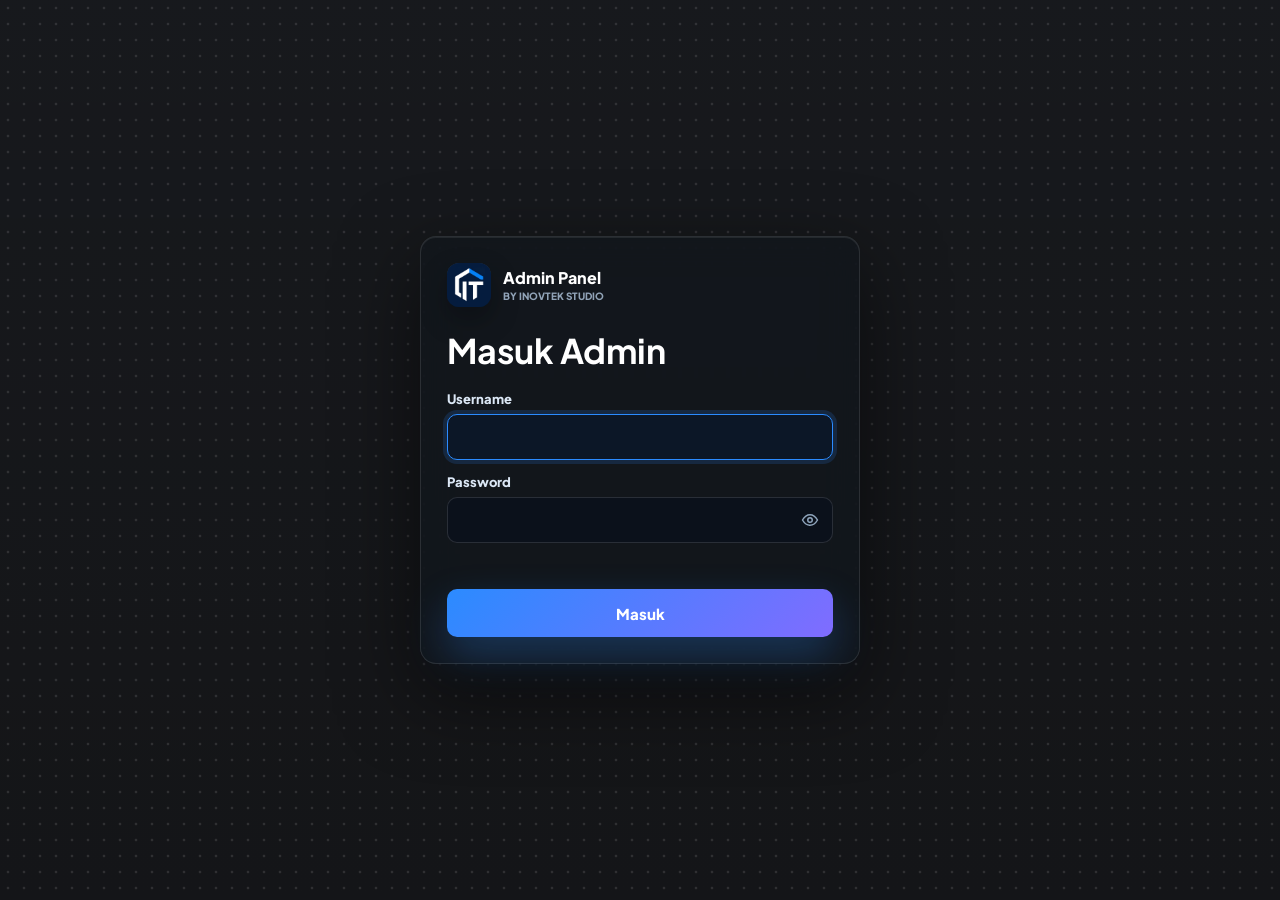
==== commit 34c4dc24: "Update admin to latest template: login screen polish - Smaller login title (42->34px, mobile 30px); " ====
--- a/adminpanel/index.html
+++ b/adminpanel/index.html
@@ -8,7 +8,7 @@
 <link rel="preconnect" href="https://fonts.googleapis.com">
 <link rel="preconnect" href="https://fonts.gstatic.com" crossorigin>
 <link href="https://fonts.googleapis.com/css2?family=Plus+Jakarta+Sans:wght@400;500;600;700;800&display=swap" rel="stylesheet">
-<link rel="stylesheet" href="../cms/admin.css?v=20260607-login">
+<link rel="stylesheet" href="../cms/admin.css?v=20260607-login2">
 </head>
 <body class="auth-locked">
 <main id="loginScreen" class="login-screen" aria-labelledby="loginTitle">
@@ -69,7 +69,7 @@
 
 <div id="stage" class="stage">
   <div class="frame-wrap">
-    <iframe id="previewFrame" src="../index.html?v=20260607-login" title="Editor"></iframe>
+    <iframe id="previewFrame" src="../index.html?v=20260607-login2" title="Editor"></iframe>
   </div>
 </div>
 
@@ -108,12 +108,12 @@
 <div id="toast" class="toast"></div>
 </div>
 
-<script src="../cms/cms.js?v=20260607-login"></script>
-<script src="../site/icons.js?v=20260607-login"></script>
-<script src="../site/content.js?v=20260607-login"></script>
-<script src="../site/images.js?v=20260607-login"></script>
-<script src="../site/sections.js?v=20260607-login"></script>
-<script src="../site/config.js?v=20260607-login"></script>
-<script src="../cms/admin.js?v=20260607-login"></script>
+<script src="../cms/cms.js?v=20260607-login2"></script>
+<script src="../site/icons.js?v=20260607-login2"></script>
+<script src="../site/content.js?v=20260607-login2"></script>
+<script src="../site/images.js?v=20260607-login2"></script>
+<script src="../site/sections.js?v=20260607-login2"></script>
+<script src="../site/config.js?v=20260607-login2"></script>
+<script src="../cms/admin.js?v=20260607-login2"></script>
 </body>
 </html>
--- a/cms/admin.css
+++ b/cms/admin.css
@@ -23,7 +23,7 @@
 .login-logo{width:44px;height:44px;border-radius:12px;overflow:hidden;background:#071a2f;display:grid;place-items:center;box-shadow:inset 0 1px 0 rgba(255,255,255,.14),0 12px 28px rgba(0,0,0,.28)}
 .login-logo img{width:100%;height:100%;object-fit:cover;display:block}
 .login-copy{margin-bottom:22px}
-.login-copy h1{font-size:42px;line-height:1.02;letter-spacing:0;color:#fff}
+.login-copy h1{font-size:34px;line-height:1.08;letter-spacing:0;color:#fff}
 .login-form{display:flex;flex-direction:column;gap:14px}
 .login-form label{display:block}
 .login-form label>span{display:block;margin-bottom:7px;color:#dbe7f5;font-size:13px;font-weight:800}
@@ -175,7 +175,7 @@
   .login-screen{padding:16px}
   .login-card{padding:20px;border-radius:14px}
   .login-brand{margin-bottom:22px}
-  .login-copy h1{font-size:34px}
+  .login-copy h1{font-size:30px}
   .hide-sm:not(.seg){display:none}
   .seg.hide-sm{display:flex}
   .spacer{display:none}
